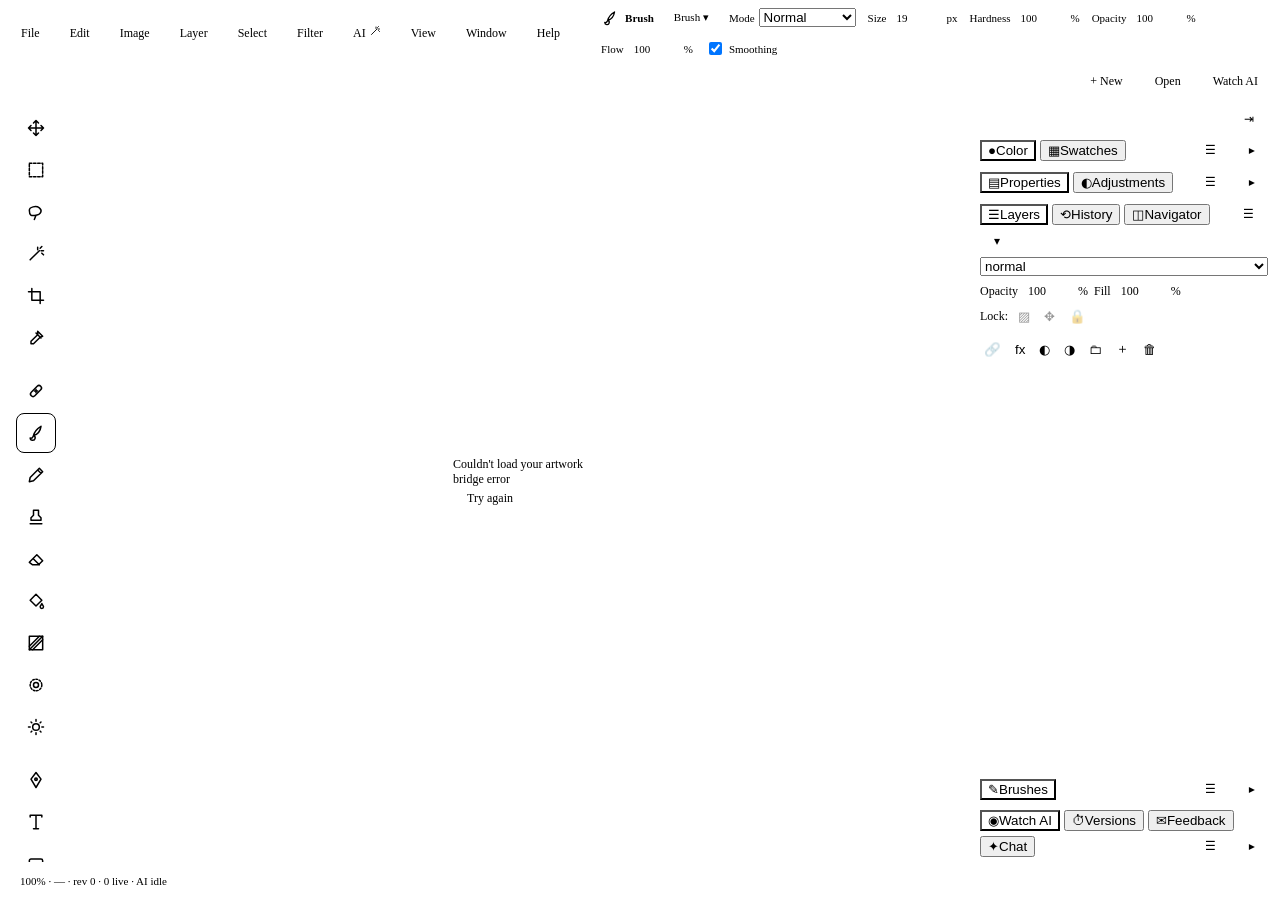
==== ui/index.html @ 5e39d496 "Photoshop-grade panel UX: dock groups, menus, context menus, dialogs, shortcuts, AI task bar; live-t" ====
<!doctype html>
<html>
<head>
  <meta charset="utf-8">
  <title>Art Studio</title>
  <script src="../../_kit/ducky.js"></script>
  <link rel="stylesheet" href="css/studio.css">
  <link rel="stylesheet" href="css/controls.css">
  <link rel="stylesheet" href="css/ai.css">
  <link rel="stylesheet" href="css/chat.css">
  <link rel="stylesheet" href="css/feedback.css">
  <link rel="stylesheet" href="panels/versions.css">
</head>
<body class="dk-page studio">
  <header class="studio__bar">
    <nav data-panel="menu" class="studio__menu" aria-label="Menu"></nav>
    <section data-panel="options" class="studio__options" aria-label="Tool options"></section>
  </header>

  <div class="studio__docbar">
    <div class="studio__doctabs" data-doc-tabs role="tablist" aria-label="Open artwork"></div>
    <button class="dk-btn" data-act="new" title="New artwork (Ctrl+N)">+ New</button>
    <button class="dk-btn" data-act="open" title="Open image (Ctrl+O)">Open</button>
    <button class="dk-btn" data-act="watch" aria-pressed="true" title="Watch the AI work">Watch AI</button>
  </div>

  <main class="studio__body">
    <aside class="dk-card studio__tools" aria-label="Tools">
      <section data-panel="toolbar"></section>
    </aside>

    <div class="studio__stage">
      <section data-panel="canvas" class="studio__canvas"></section>
      <div class="studio__state" data-state hidden></div>
    </div>

    <aside class="dk-card studio__dock" data-dock aria-label="Panels">
      <div class="studio__resize" data-dock-resize tabindex="0" role="separator" aria-orientation="vertical" aria-label="Resize dock"></div>
      <button class="dk-btn studio__dock-toggle" data-dock-toggle title="Collapse or expand the dock" aria-label="Collapse dock">⇥</button>

      <section class="studio__pgroup" data-dock-group="color">
        <nav class="studio__tabs" role="tablist" aria-label="Color">
          <button class="dk-pill" role="tab" data-tab="color" title="Color"><span class="ic">●</span><span class="lb">Color</span></button>
          <button class="dk-pill" role="tab" data-tab="swatches" title="Swatches"><span class="ic">▦</span><span class="lb">Swatches</span></button>
          <button class="dk-btn studio__gmenu" data-group-menu="color" title="Panel menu" aria-label="Color panel menu">☰</button>
          <button class="dk-btn studio__gtoggle" data-group-toggle title="Collapse group" aria-label="Collapse Color group">▾</button>
        </nav>
        <div class="studio__pbody" data-tab-body="color"><section data-panel="color"></section></div>
        <div class="studio__pbody" data-tab-body="swatches" hidden><section data-panel="swatches"></section></div>
      </section>

      <div class="studio__gsplit" data-group-split role="separator" aria-orientation="horizontal" aria-label="Resize groups"></div>
      <section class="studio__pgroup" data-dock-group="props">
        <nav class="studio__tabs" role="tablist" aria-label="Properties">
          <button class="dk-pill" role="tab" data-tab="properties" title="Properties"><span class="ic">▤</span><span class="lb">Properties</span></button>
          <button class="dk-pill" role="tab" data-tab="adjustments" title="Adjustments"><span class="ic">◐</span><span class="lb">Adjustments</span></button>
          <button class="dk-btn studio__gmenu" data-group-menu="props" title="Panel menu" aria-label="Properties panel menu">☰</button>
          <button class="dk-btn studio__gtoggle" data-group-toggle title="Collapse group" aria-label="Collapse Properties group">▾</button>
        </nav>
        <div class="studio__pbody" data-tab-body="properties">
          <section data-panel="properties"></section>
          <section data-panel="layerstyles"></section>
        </div>
        <div class="studio__pbody" data-tab-body="adjustments" hidden>
          <section data-panel="adjustments"></section>
          <section data-panel="filters"></section>
        </div>
      </section>

      <div class="studio__gsplit" data-group-split role="separator" aria-orientation="horizontal" aria-label="Resize groups"></div>
      <section class="studio__pgroup" data-dock-group="layers">
        <nav class="studio__tabs" role="tablist" aria-label="Layers">
          <button class="dk-pill" role="tab" data-tab="layers" title="Layers"><span class="ic">☰</span><span class="lb">Layers</span></button>
          <button class="dk-pill" role="tab" data-tab="history" title="History"><span class="ic">⟲</span><span class="lb">History</span></button>
          <button class="dk-pill" role="tab" data-tab="navigator" title="Navigator"><span class="ic">◫</span><span class="lb">Navigator</span></button>
          <button class="dk-btn studio__gmenu" data-group-menu="layers" title="Panel menu" aria-label="Layers panel menu">☰</button>
          <button class="dk-btn studio__gtoggle" data-group-toggle title="Collapse group" aria-label="Collapse Layers group">▾</button>
        </nav>
        <div class="studio__pbody" data-tab-body="layers"><section data-panel="layers"></section></div>
        <div class="studio__pbody" data-tab-body="history" hidden><section data-panel="history"></section></div>
        <div class="studio__pbody" data-tab-body="navigator" hidden><section data-panel="navigator"></section></div>
      </section>

      <div class="studio__gsplit" data-group-split role="separator" aria-orientation="horizontal" aria-label="Resize groups"></div>
      <section class="studio__pgroup" data-dock-group="brushes">
        <nav class="studio__tabs" role="tablist" aria-label="Brushes">
          <button class="dk-pill" role="tab" data-tab="brushes" title="Brushes"><span class="ic">✎</span><span class="lb">Brushes</span></button>
          <button class="dk-btn studio__gmenu" data-group-menu="brushes" title="Panel menu" aria-label="Brushes panel menu">☰</button>
          <button class="dk-btn studio__gtoggle" data-group-toggle title="Collapse group" aria-label="Collapse Brushes group">▾</button>
        </nav>
        <div class="studio__pbody" data-tab-body="brushes"><section data-panel="brushes"></section></div>
      </section>

      <div class="studio__gsplit" data-group-split role="separator" aria-orientation="horizontal" aria-label="Resize groups"></div>
      <section class="studio__pgroup" data-dock-group="team">
        <nav class="studio__tabs" role="tablist" aria-label="Team">
          <button class="dk-pill" role="tab" data-tab="watchai" title="Watch AI"><span class="ic">◉</span><span class="lb">Watch AI</span></button>
          <button class="dk-pill" role="tab" data-tab="versions" title="Versions"><span class="ic">⏱</span><span class="lb">Versions</span></button>
          <button class="dk-pill" role="tab" data-tab="feedback" title="Feedback"><span class="ic">✉</span><span class="lb">Feedback</span></button>
          <button class="dk-pill" role="tab" data-tab="chat" title="Chat"><span class="ic">✦</span><span class="lb">Chat</span></button>
          <button class="dk-btn studio__gmenu" data-group-menu="team" title="Panel menu" aria-label="Team panel menu">☰</button>
          <button class="dk-btn studio__gtoggle" data-group-toggle title="Collapse group" aria-label="Collapse Team group">▾</button>
        </nav>
        <div class="studio__pbody" data-tab-body="watchai">
          <section data-panel="watch" aria-label="Watch AI"></section>
          <section data-panel="live"></section>
        </div>
        <div class="studio__pbody" data-tab-body="versions" hidden><section data-panel="versions"></section></div>
        <div class="studio__pbody" data-tab-body="feedback" hidden><section data-panel="feedback"></section></div>
        <div class="studio__pbody" data-tab-body="chat" hidden><section data-panel="chat"></section></div>
      </section>
    </aside>
  </main>

  <footer class="studio__status" data-status role="status" aria-live="polite"></footer>

  <script type="module" src="js/app.js"></script>
</body>
</html>
---- ui/css/studio.css ----
/* Art Studio shell. Layout ported from the coloring workspace scss; colors only through Ducky variables. */
.studio { display: flex; flex-direction: column; height: 100vh; margin: 0; gap: 8px; padding: 8px; box-sizing: border-box; overflow: hidden; user-select: none; font-family: var(--font-ui); font-size: 12px; color: var(--fg); background: var(--bg); }
.studio *, .studio *::before, .studio *::after { box-sizing: border-box; }
.studio :focus-visible { outline: 2px solid var(--accent); outline-offset: 2px; }

/* top bar: menu, doc picker, tool options */
.studio__bar { display: flex; align-items: center; gap: 8px; flex-wrap: wrap; min-height: 34px; }
.studio__menu, .studio__options { display: flex; align-items: center; gap: 8px; }
.studio__options { flex: 1; min-width: 0; }
.studio__menu { flex: none; }

/* document tabs: one pill per open artwork, close x, dirty dot */
.studio__docbar { display: flex; align-items: center; gap: 4px; min-height: 30px; }
.studio__doctabs { flex: 1; min-width: 0; display: flex; gap: 4px; overflow-x: auto; }
.studio__doctab { display: inline-flex; align-items: center; gap: 6px; flex: none; padding: 4px 8px 4px 12px; background: none; color: var(--muted); border: 1px solid var(--border); border-radius: 999px; cursor: pointer; font: inherit; }
.studio__doctab:hover { color: var(--fg); background: var(--card); }
.studio__doctab[aria-selected="true"] { background: var(--card); color: var(--accent); border-color: var(--accent); }
.studio__doctab-dot { width: 6px; height: 6px; border-radius: 50%; background: var(--accent); }
.studio__doctab-close { padding: 0 4px; border-radius: 4px; color: var(--muted); }
.studio__doctab-close:hover { background: var(--bg); color: var(--fg); }

/* status bar */
.studio__status { flex: none; display: flex; align-items: center; height: 22px; padding: 0 12px; color: var(--muted); font-size: 11px; background: var(--card); border: 1px solid var(--border); border-radius: 999px; }

/* body: floating side cards around a frameless stage */
.studio__body { flex: 1; min-height: 0; display: flex; gap: 8px; }
.studio__tools { display: flex; flex-direction: column; gap: 8px; overflow: auto; min-height: 0; padding: 4px; width: 56px; flex: none; align-items: center; }
.studio__dock { position: relative; display: flex; flex-direction: column; gap: 8px; overflow-x: hidden; overflow-y: auto; min-height: 0; padding: 4px 4px 4px 8px; width: 300px; min-width: 56px; max-width: 520px; flex: none; }
.studio__dock.is-collapsed { width: 56px !important; align-items: center; }
.studio__resize { position: absolute; left: 0; top: 0; bottom: 0; width: 5px; cursor: ew-resize; border-radius: 999px; }
.studio__resize:hover, .studio__resize:focus-visible { background: var(--accent); }
.studio__dock-toggle { align-self: flex-end; padding: 0 8px; }
/* each group shares the dock height and scrolls inside itself; only the active tab body shows */
.studio__pgroup { display: flex; flex-direction: column; gap: 4px; flex: 1 1 0; min-height: 64px; }
.studio__pgroup.is-collapsed { flex: none; min-height: 0; }
/* Layers always keeps 240 px of body under its 36 px tab strip */
.studio__pgroup[data-dock-group="layers"]:not(.is-collapsed) { min-height: 276px; }
.studio__gsplit { flex: none; height: 5px; margin: -6px 0; cursor: ns-resize; border-radius: 999px; z-index: 1; }
.studio__gsplit:hover { background: var(--accent); }
.studio__dock.is-collapsed .studio__gsplit { display: none; }
.studio__pbody { display: flex; flex-direction: column; gap: 8px; flex: 1; min-height: 0; overflow: auto; }
.studio__pgroup.is-collapsed .studio__pbody { display: none; }
.studio__tabs { flex: none; align-items: center; }
.studio__dock.is-collapsed .studio__pgroup { flex: none; }
.studio__gmenu, .studio__gtoggle { padding: 0 6px; margin-left: auto; }
.studio__gmenu + .studio__gtoggle { margin-left: 0; }
.studio__pgroup.is-collapsed .studio__gtoggle { transform: rotate(-90deg); }
.studio__dock.is-collapsed .studio__pbody, .studio__dock.is-collapsed .lb, .studio__dock.is-collapsed .studio__gmenu,
.studio__dock.is-collapsed .studio__gtoggle, .studio__dock.is-collapsed .studio__resize { display: none; }
.studio__dock.is-collapsed .studio__tabs { flex-direction: column; }
.studio__dock.is-collapsed [data-tab][aria-selected="false"] { opacity: 0.6; }
.studio__stage { position: relative; flex: 1; min-width: 0; min-height: 0; }
.studio__canvas { position: absolute; inset: 0; display: flex; flex-direction: column; }
.studio__tabs { display: flex; gap: 4px; flex-wrap: wrap; }
.studio__pbody[hidden], .studio__state[hidden] { display: none; }
.studio__state { position: absolute; inset: 0; z-index: 300; display: flex; align-items: center; justify-content: center; background: var(--bg); }
.studio [data-tab][aria-selected="true"] { background: var(--accent); color: var(--bg); }

/* toolbar (tool-panel) */
.ps-tools-panel { display: flex; flex-direction: column; gap: 2px; width: 48px; }
.ps-tool-group { display: flex; flex-direction: column; gap: 2px; }
.ps-tool-separator { height: 1px; margin: 4px 0; background: var(--border); }
.ps-tool { position: relative; width: 40px; height: 40px; padding: 0; display: flex; align-items: center; justify-content: center; background: none; color: var(--muted); border: 1px solid transparent; border-radius: 8px; cursor: pointer; }
.ps-tool:hover { background: var(--card); border-color: var(--border); color: var(--fg); }
.ps-tool.active, .ps-tool[aria-pressed="true"] { background: var(--card); border-color: var(--accent); color: var(--accent); }
.ps-tool__more { position: absolute; right: 2px; bottom: 2px; font-size: 8px; color: var(--muted); }
.ps-colors { position: relative; width: 40px; height: 40px; margin-top: auto; }
.ps-colors__fg, .ps-colors__bg { position: absolute; width: 26px; height: 26px; border: 1px solid var(--border); border-radius: 6px; cursor: pointer; }
.ps-colors__fg { top: 0; left: 0; z-index: 2; }
.ps-colors__bg { right: 0; bottom: 0; z-index: 1; }

/* tool options bar */
.ps-options { display: flex; align-items: center; gap: 12px; min-height: 34px; padding: 0 8px; }
.ps-option { display: flex; align-items: center; gap: 4px; }
.ps-option label, .ps-option span { color: var(--muted); font-size: 11px; white-space: nowrap; }
.ps-option input[type="number"] { width: 56px; padding: 2px 6px; background: var(--bg); color: var(--fg); border: 1px solid var(--border); border-radius: 6px; font-size: 11px; }
.ps-option input[type="range"] { width: 100px; accent-color: var(--accent); }
.ps-option input[type="number"]:focus { border-color: var(--accent); }

/* canvas area */
.ps-canvas-area { flex: 1; display: flex; flex-direction: column; min-height: 0; background: var(--bg); }
.ps-viewport { flex: 1; position: relative; overflow: auto; display: flex; align-items: center; justify-content: center; }
.ps-canvas-wrapper { position: relative; transform-origin: center center; }
.ps-canvas { position: absolute; top: 0; left: 0; image-rendering: pixelated; }
.ps-layer-canvas { z-index: 1; }
.ps-composite { z-index: 10; cursor: crosshair; }
.ps-overlay-layer { z-index: 100; pointer-events: none; }
.ps-brush-cursor { position: absolute; z-index: 200; pointer-events: none; border: 2px solid var(--fg); border-radius: 50%; box-shadow: 0 0 0 1px var(--bg); opacity: 0.8; }
.ps-ruler { position: absolute; z-index: 200; background: var(--card); border: 1px solid var(--border); color: var(--muted); font-size: 9px; }
.ps-ruler--h { top: 0; left: 18px; right: 0; height: 18px; }
.ps-ruler--v { top: 18px; left: 0; bottom: 0; width: 18px; }
.ps-guides { position: absolute; inset: 0; z-index: 150; pointer-events: none; }
.ps-guide { position: absolute; background: var(--accent); opacity: 0.5; }
.ps-guide--h { left: 0; right: 0; height: 1px; }
.ps-guide--v { top: 0; bottom: 0; width: 1px; }
.ps-grid { position: absolute; inset: 0; z-index: 140; pointer-events: none; opacity: 0.3;
  background-image: repeating-linear-gradient(0deg, var(--border) 0, var(--border) 1px, transparent 1px, transparent 20px),
                    repeating-linear-gradient(90deg, var(--border) 0, var(--border) 1px, transparent 1px, transparent 20px); }
.ps-status { display: flex; align-items: center; height: 22px; padding: 0 8px; font-size: 11px; color: var(--muted); }
.ps-status > * { padding: 0 8px; border-right: 1px solid var(--border); }
.ps-status > :last-child { margin-left: auto; border-right: none; }

/* panel contents (layers, history, color...) share the card rhythm */
.ps-panel-title { margin: 0 0 4px; font-size: 11px; font-weight: 600; color: var(--muted); text-transform: uppercase; }
.ps-row { display: flex; align-items: center; gap: 6px; padding: 4px 6px; border: 1px solid transparent; border-radius: 6px; cursor: pointer; }
.ps-row:hover { background: var(--card); border-color: var(--border); }
.ps-row.selected { border-color: var(--accent); background: var(--card); }

/* loading overlay and save indicator */
.ps-saving { position: fixed; top: 12px; right: 12px; z-index: 1000; display: flex; align-items: center; gap: 6px; padding: 4px 12px; background: var(--card); color: var(--fg); border: 1px solid var(--border); border-radius: 999px; }

/* toasts */
.ps-toasts { position: fixed; right: 12px; bottom: 12px; z-index: 2000; display: flex; flex-direction: column; gap: 6px; align-items: flex-end; }
.ps-toast { max-width: 320px; padding: 6px 12px; background: var(--card); color: var(--fg); border: 1px solid var(--border); border-radius: 8px; cursor: pointer; }
.ps-toast--error { border-color: var(--red); }
.ps-toast--ok { border-color: var(--green); }

@media (max-width: 768px) { .studio__dock { display: none; } }
---- ui/css/controls.css ----
/* Controls kit: scrub fields, popover sliders, menus, dialogs, swatches. Ducky variables only. */
.dk-scrub { display: inline-flex; align-items: center; gap: 4px; font: inherit; color: var(--fg); }
.dk-scrub__label { cursor: ew-resize; color: var(--muted); user-select: none; touch-action: none; }
.dk-scrub__label:hover { color: var(--fg); }
.dk-scrub__input { width: 52px; padding: 2px 6px; font: inherit; color: var(--fg); background: var(--card); border: 1px solid var(--border); border-radius: 6px; }
.dk-scrub__input:focus-visible { outline: 2px solid var(--accent); outline-offset: 1px; }
.dk-scrub__unit { color: var(--muted); }

.dk-popslider { display: inline-flex; align-items: center; gap: 2px; }
.dk-popslider__btn { padding: 2px 6px; color: var(--muted); background: var(--card); border: 1px solid var(--border); border-radius: 6px; cursor: pointer; }
.dk-popslider__btn:hover { color: var(--fg); border-color: var(--accent); }
.dk-popslider__btn:focus-visible, .dk-btn:focus-visible, .dk-swatch:focus-visible { outline: 2px solid var(--accent); outline-offset: 2px; }
.dk-popslider__range { width: 160px; accent-color: var(--accent); }

.dk-popover { position: fixed; z-index: 1000; padding: 8px; color: var(--fg); background: var(--card); border: 1px solid var(--border); border-radius: 10px; }

.dk-menu { position: fixed; z-index: 1100; min-width: 180px; padding: 4px; font: inherit; color: var(--fg); background: var(--card); border: 1px solid var(--border); border-radius: 10px; }
.dk-menu__item { display: flex; align-items: center; gap: 6px; padding: 4px 8px; border-radius: 6px; cursor: pointer; }
.dk-menu__item.is-active { background: var(--accent); color: var(--bg); }
.dk-menu__item.is-disabled { color: var(--muted); cursor: default; }
.dk-menu__check, .dk-menu__icon { width: 14px; text-align: center; }
.dk-menu__label { flex: 1; }
.dk-menu__hint { margin-left: 16px; color: var(--muted); }
.dk-menu__item.is-active .dk-menu__hint { color: inherit; }
.dk-menu__sep { height: 1px; margin: 4px 2px; background: var(--border); }

.dk-modal { position: fixed; inset: 0; z-index: 1200; display: flex; align-items: center; justify-content: center; background: color-mix(in srgb, var(--bg) 70%, transparent); }
.dk-dialog { min-width: 320px; max-width: 90vw; padding: 16px; display: flex; flex-direction: column; gap: 12px; color: var(--fg); background: var(--card); border: 1px solid var(--border); border-radius: 14px; }
.dk-dialog__title { font-weight: 600; }
.dk-dialog__body { display: flex; flex-direction: column; gap: 8px; }
.dk-dialog__foot { display: flex; align-items: center; justify-content: flex-end; gap: 8px; }
.dk-dialog__preview { display: flex; align-items: center; gap: 4px; margin-right: auto; color: var(--muted); }
.dk-btn { padding: 4px 14px; font: inherit; color: var(--fg); background: var(--card); border: 1px solid var(--border); border-radius: 999px; cursor: pointer; }
.dk-btn:hover { border-color: var(--accent); }
.dk-btn--primary { color: var(--bg); background: var(--accent); border-color: var(--accent); }

.dk-swatch { position: relative; width: 24px; height: 24px; padding: 0; border: 1px solid var(--border); border-radius: 6px; cursor: pointer; }
.dk-swatch__native { position: absolute; inset: 0; width: 100%; height: 100%; opacity: 0; }
---- ui/css/ai.css ----
.ai-taskbar {
  position: absolute; z-index: 30; display: flex; align-items: center; gap: 6px;
  padding: 6px 10px; border-radius: 999px;
  background: var(--card); color: var(--fg); border: 1px solid var(--border);
  box-shadow: var(--shadow-sm);
}
.ai-taskbar[hidden] { display: none; }
.ai-taskbar-grip { cursor: grab; color: var(--muted); user-select: none; }
.ai-taskbar-prompt {
  min-width: 200px; padding: 4px 10px; border-radius: 999px;
  background: var(--bg); color: var(--fg); border: 1px solid var(--border);
}
.ai-taskbar-btn {
  padding: 4px 12px; border-radius: 999px; cursor: pointer;
  background: var(--bg); color: var(--fg); border: 1px solid var(--border);
}
.ai-taskbar-btn:hover { border-color: var(--purple); }
.ai-taskbar-btn.ai-genfill { background: var(--purple); color: var(--bg); }
---- ui/css/chat.css ----
.as-chat {
  position: fixed;
  top: 8px;
  right: 8px;
  bottom: 8px;
  width: 340px;
  display: flex;
  flex-direction: column;
  gap: 8px;
  background: var(--card);
  color: var(--fg);
  border: 1px solid var(--border);
  font-family: var(--font-ui);
  z-index: 20;
}
.as-chat[hidden] { display: none; }
.as-chat__head { flex-wrap: wrap; align-items: center; gap: 6px; }
.as-chat__title { flex: 1 1 100%; }
.as-chat__thread { flex: 1; overflow-y: auto; display: flex; flex-direction: column; gap: 6px; }
.as-chat__msg { padding: 6px 10px; border: 1px solid var(--border); max-width: 92%; }
.as-chat__msg--user { align-self: flex-end; background: var(--accent); color: var(--bg); }
.as-chat__msg--ai { align-self: flex-start; background: var(--bg); }
.as-chat__text { white-space: pre-wrap; word-break: break-word; }
.as-chat__thumb { display: block; margin-top: 6px; max-width: 100%; max-height: 120px; border: 1px solid var(--border); }
.as-chat__compose { gap: 6px; }
.as-chat__compose .dk-input { flex: 1; }
.as-chat .dk-btn:focus-visible,
.as-chat .dk-input:focus-visible { outline: 2px solid var(--accent); outline-offset: 2px; }
---- ui/css/feedback.css ----
.fb-popup { position: absolute; z-index: 30; width: 300px; display: flex; flex-direction: column; gap: 8px; font-family: var(--font-ui); color: var(--fg); background: var(--card); border: 1px solid var(--border); border-radius: 12px; padding: 10px; }
.fb-popup__head { display: flex; align-items: center; gap: 8px; }
.fb-popup__thumb { width: 56px; height: 56px; object-fit: cover; border-radius: 8px; border: 1px solid var(--border); background: var(--bg); }
.fb-popup__meta { flex: 1; min-width: 0; font-size: 12px; opacity: 0.7; }
.fb-popup__text { width: 100%; min-height: 64px; resize: vertical; box-sizing: border-box; }
.fb-chips, .fb-targets, .fb-actions { display: flex; flex-wrap: wrap; gap: 6px; }
.fb-actions { justify-content: flex-end; }
.fb-chip, .fb-target { cursor: pointer; border: 1px solid var(--border); background: var(--bg); color: var(--fg); border-radius: 999px; padding: 3px 10px; font: inherit; font-size: 12px; }
.fb-chip:hover, .fb-target:hover { border-color: var(--accent); }
.fb-target[aria-pressed="true"] { border-color: var(--accent); color: var(--accent); }
.fb-chip:focus-visible, .fb-target:focus-visible, .fb-pin:focus-visible, .fb-popup__text:focus-visible { outline: 2px solid var(--accent); outline-offset: 2px; }
.fb-popup__err { font-size: 12px; color: var(--red); }

.fb-overlay { position: absolute; inset: 0; width: 100%; height: 100%; pointer-events: none; overflow: visible; }
.fb-region { fill: var(--accent); fill-opacity: 0.12; stroke: var(--accent); stroke-width: 2; stroke-dasharray: 6 4; filter: drop-shadow(0 0 6px var(--accent)); animation: fb-march 0.8s linear infinite; }
@keyframes fb-march { to { stroke-dashoffset: -10; } }
@media (prefers-reduced-motion: reduce) { .fb-region { animation: none; } }
.fb-menu { position: absolute; z-index: 32; padding: 4px; border: 1px solid var(--border); border-radius: 10px; background: var(--card); }

.fb-pins { position: absolute; inset: 0; pointer-events: none; }
.fb-pin { position: absolute; transform: translate(-50%, -100%); pointer-events: auto; cursor: pointer; width: 24px; height: 24px; padding: 0; border-radius: 999px 999px 999px 2px; border: 2px solid var(--card); background: var(--accent); color: var(--bg); font: 600 12px var(--font-ui); display: flex; align-items: center; justify-content: center; }
.fb-pin[data-status="working"] { background: var(--yellow); }
.fb-pin[data-status="resolved"] { background: var(--green); }
.fb-thread { position: absolute; z-index: 31; width: 280px; pointer-events: auto; display: flex; flex-direction: column; gap: 6px; font-family: var(--font-ui); color: var(--fg); background: var(--card); border: 1px solid var(--border); border-radius: 12px; padding: 10px; }
.fb-thread__who { font-size: 12px; opacity: 0.7; }
.fb-thread__reply { border-left: 2px solid var(--accent); padding-left: 8px; }
.fb-thread__status { font-size: 12px; }
.fb-thread__status[data-status="resolved"] { color: var(--green); }
.fb-thread__status[data-status="working"] { color: var(--yellow); }
---- ui/panels/versions.css ----
/* Versions panel: Ducky variables only. */
.av { display: flex; flex-direction: column; gap: 8px; font-family: var(--font-ui); font-size: 12px; color: var(--fg); }
.av *:focus-visible { outline: 2px solid var(--accent); outline-offset: 2px; }
.av-bar { display: flex; gap: 6px; align-items: center; }
.av-bar .dk-input { flex: 1; min-width: 0; }
.av-list { list-style: none; margin: 0; padding: 0; display: flex; flex-direction: column; gap: 6px; max-height: 360px; overflow: auto; }
.av-row { position: relative; display: grid; grid-template-columns: 56px 1fr; gap: 4px 8px; padding: 6px; background: var(--card); border: 1px solid var(--border); border-radius: 10px; }
.av-row::before { content: ""; position: absolute; left: -7px; top: 18px; width: 8px; height: 8px; border-radius: 50%; background: var(--accent); }
.av-thumb { width: 56px; height: 56px; object-fit: cover; border-radius: 6px; background: var(--bg); border: 1px solid var(--border); }
.av-meta { display: flex; flex-direction: column; gap: 2px; min-width: 0; }
.av-msg { overflow: hidden; text-overflow: ellipsis; white-space: nowrap; }
.av-sub { color: var(--muted); font-size: 11px; }
.av-chip { padding: 0 8px; border-radius: 999px; border: 1px solid var(--border); }
.av-chip[data-kind="ai"] { border-color: var(--accent); color: var(--accent); }
.av-acts { grid-column: 1 / -1; display: flex; gap: 4px; flex-wrap: wrap; align-items: center; }
.av-layers { max-width: 110px; }
.av-error { color: var(--accent); }
.av-merge, .av-compare { display: flex; flex-direction: column; gap: 6px; padding: 8px; background: var(--card); border: 1px solid var(--accent); border-radius: 10px; }
.av-conflict { display: flex; gap: 12px; border: 1px solid var(--border); border-radius: 8px; }
.av-conflict legend { color: var(--muted); }
.av-conflict input { accent-color: var(--accent); }
.av-slider { position: relative; width: 100%; aspect-ratio: 1; background: var(--bg); border-radius: 8px; overflow: hidden; }
.av-slider img { position: absolute; inset: 0; width: 100%; height: 100%; object-fit: contain; }
.av-slider__top { clip-path: inset(0 0 0 var(--pos, 50%)); }
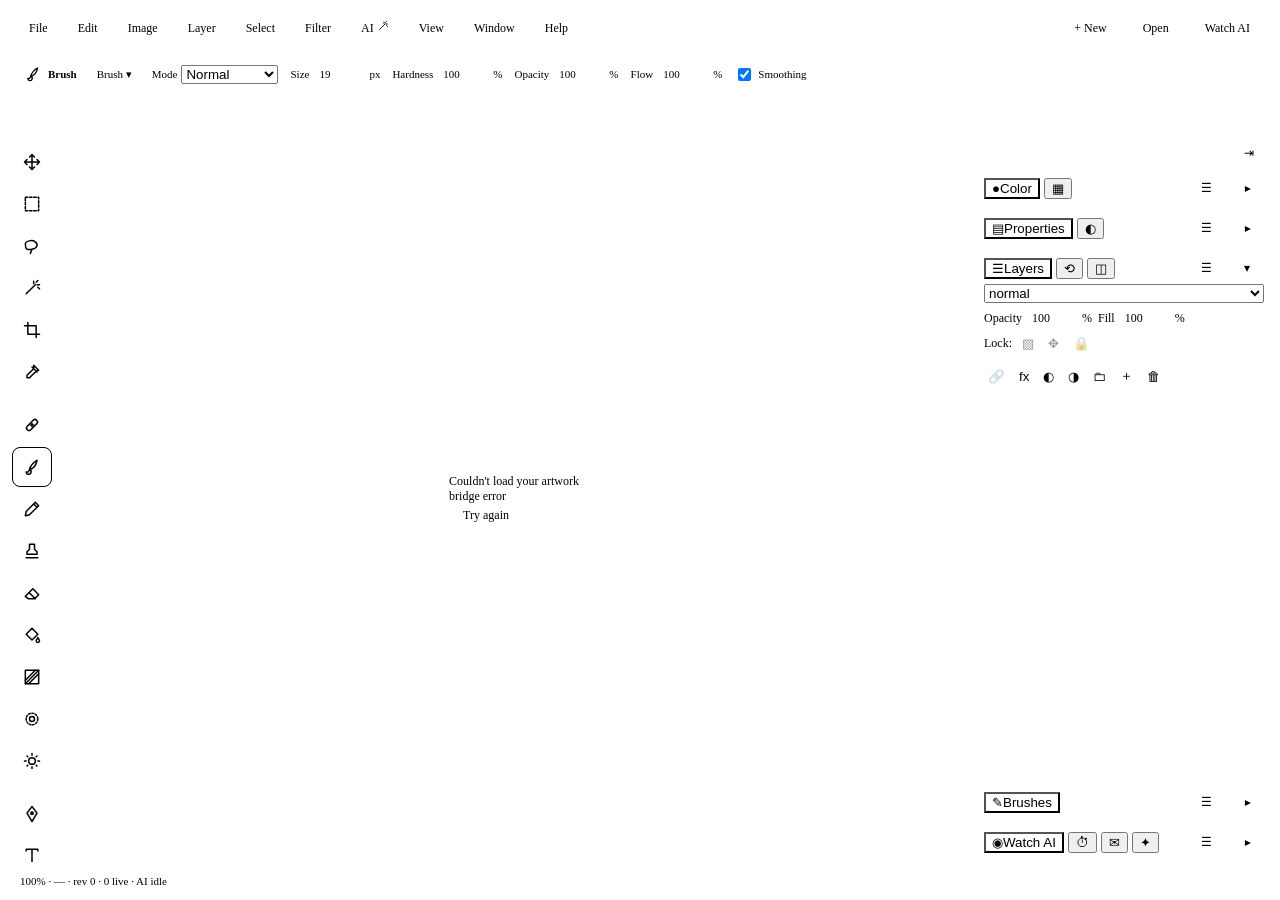
==== commit a3fd9be4: "1.0.1: works in the real Ducky panel - doc list via backend, canvas shows backend-rendered layers (A" ====
--- a/ui/index.html
+++ b/ui/index.html
@@ -14,14 +14,18 @@
 <body class="dk-page studio">
   <header class="studio__bar">
     <nav data-panel="menu" class="studio__menu" aria-label="Menu"></nav>
-    <section data-panel="options" class="studio__options" aria-label="Tool options"></section>
+    <div class="studio__spacer"></div>
+    <div class="studio__actions">
+      <button class="dk-btn" data-act="new" title="New artwork (Ctrl+N)">+ New</button>
+      <button class="dk-btn" data-act="open" title="Open image (Ctrl+O)">Open</button>
+      <button class="dk-btn" data-act="watch" aria-pressed="true" title="Watch the AI work">Watch AI</button>
+    </div>
   </header>
+
+  <section data-panel="options" class="studio__options" aria-label="Tool options"></section>
 
   <div class="studio__docbar">
     <div class="studio__doctabs" data-doc-tabs role="tablist" aria-label="Open artwork"></div>
-    <button class="dk-btn" data-act="new" title="New artwork (Ctrl+N)">+ New</button>
-    <button class="dk-btn" data-act="open" title="Open image (Ctrl+O)">Open</button>
-    <button class="dk-btn" data-act="watch" aria-pressed="true" title="Watch the AI work">Watch AI</button>
   </div>
 
   <main class="studio__body">
--- a/ui/css/studio.css
+++ b/ui/css/studio.css
@@ -4,10 +4,12 @@
 .studio :focus-visible { outline: 2px solid var(--accent); outline-offset: 2px; }
 
 /* top bar: menu, doc picker, tool options */
-.studio__bar { display: flex; align-items: center; gap: 8px; flex-wrap: wrap; min-height: 34px; }
-.studio__menu, .studio__options { display: flex; align-items: center; gap: 8px; }
-.studio__options { flex: 1; min-width: 0; }
-.studio__menu { flex: none; }
+.studio__bar { display: flex; align-items: center; gap: 8px; flex-wrap: nowrap; flex: none; height: 40px; padding: 0 8px; background: var(--card); border-bottom: 1px solid var(--border); border-radius: 8px; overflow: hidden; }
+.studio__menu, .studio__actions { display: flex; align-items: center; gap: 8px; flex: none; }
+.studio__spacer { flex: 1; }
+/* options bar: its own strip under the menu bar (Photoshop layout), one row, scrolls sideways if narrow */
+.studio__options { flex: none; display: flex; align-items: center; gap: 8px; height: 36px; padding: 0 8px; flex-wrap: nowrap; white-space: nowrap; overflow-x: auto; overflow-y: hidden; background: var(--card); border: 1px solid var(--border); border-radius: 8px; }
+.studio__options > * { flex-wrap: nowrap; }
 
 /* document tabs: one pill per open artwork, close x, dirty dot */
 .studio__docbar { display: flex; align-items: center; gap: 4px; min-height: 30px; }
@@ -24,14 +26,15 @@
 
 /* body: floating side cards around a frameless stage */
 .studio__body { flex: 1; min-height: 0; display: flex; gap: 8px; }
-.studio__tools { display: flex; flex-direction: column; gap: 8px; overflow: auto; min-height: 0; padding: 4px; width: 56px; flex: none; align-items: center; }
+.studio__tools { display: flex; flex-direction: column; gap: 2px; overflow-x: hidden; overflow-y: auto; scrollbar-width: none; min-height: 0; padding: 4px; width: 48px; flex: none; align-items: center; }
+.studio__tools::-webkit-scrollbar { display: none; }
 .studio__dock { position: relative; display: flex; flex-direction: column; gap: 8px; overflow-x: hidden; overflow-y: auto; min-height: 0; padding: 4px 4px 4px 8px; width: 300px; min-width: 56px; max-width: 520px; flex: none; }
 .studio__dock.is-collapsed { width: 56px !important; align-items: center; }
 .studio__resize { position: absolute; left: 0; top: 0; bottom: 0; width: 5px; cursor: ew-resize; border-radius: 999px; }
 .studio__resize:hover, .studio__resize:focus-visible { background: var(--accent); }
 .studio__dock-toggle { align-self: flex-end; padding: 0 8px; }
 /* each group shares the dock height and scrolls inside itself; only the active tab body shows */
-.studio__pgroup { display: flex; flex-direction: column; gap: 4px; flex: 1 1 0; min-height: 64px; }
+.studio__pgroup { display: flex; flex-direction: column; gap: 4px; flex: 1 1 0; min-height: 64px; padding: 4px; background: var(--card); border: 1px solid var(--border); border-radius: 8px; }
 .studio__pgroup.is-collapsed { flex: none; min-height: 0; }
 /* Layers always keeps 240 px of body under its 36 px tab strip */
 .studio__pgroup[data-dock-group="layers"]:not(.is-collapsed) { min-height: 276px; }
@@ -51,7 +54,11 @@
 .studio__dock.is-collapsed [data-tab][aria-selected="false"] { opacity: 0.6; }
 .studio__stage { position: relative; flex: 1; min-width: 0; min-height: 0; }
 .studio__canvas { position: absolute; inset: 0; display: flex; flex-direction: column; }
-.studio__tabs { display: flex; gap: 4px; flex-wrap: wrap; }
+/* one row per group header: tabs left, menu and collapse at the right edge; inactive tabs show only their icon */
+.studio__tabs { display: flex; gap: 4px; flex-wrap: nowrap; min-width: 0; overflow: hidden; }
+.studio__tabs [data-tab] { flex: none; white-space: nowrap; }
+.studio__tabs [data-tab][aria-selected="false"] .lb { display: none; }
+.studio__tabs .studio__gmenu, .studio__tabs .studio__gtoggle { flex: none; }
 .studio__pbody[hidden], .studio__state[hidden] { display: none; }
 .studio__state { position: absolute; inset: 0; z-index: 300; display: flex; align-items: center; justify-content: center; background: var(--bg); }
 .studio [data-tab][aria-selected="true"] { background: var(--accent); color: var(--bg); }
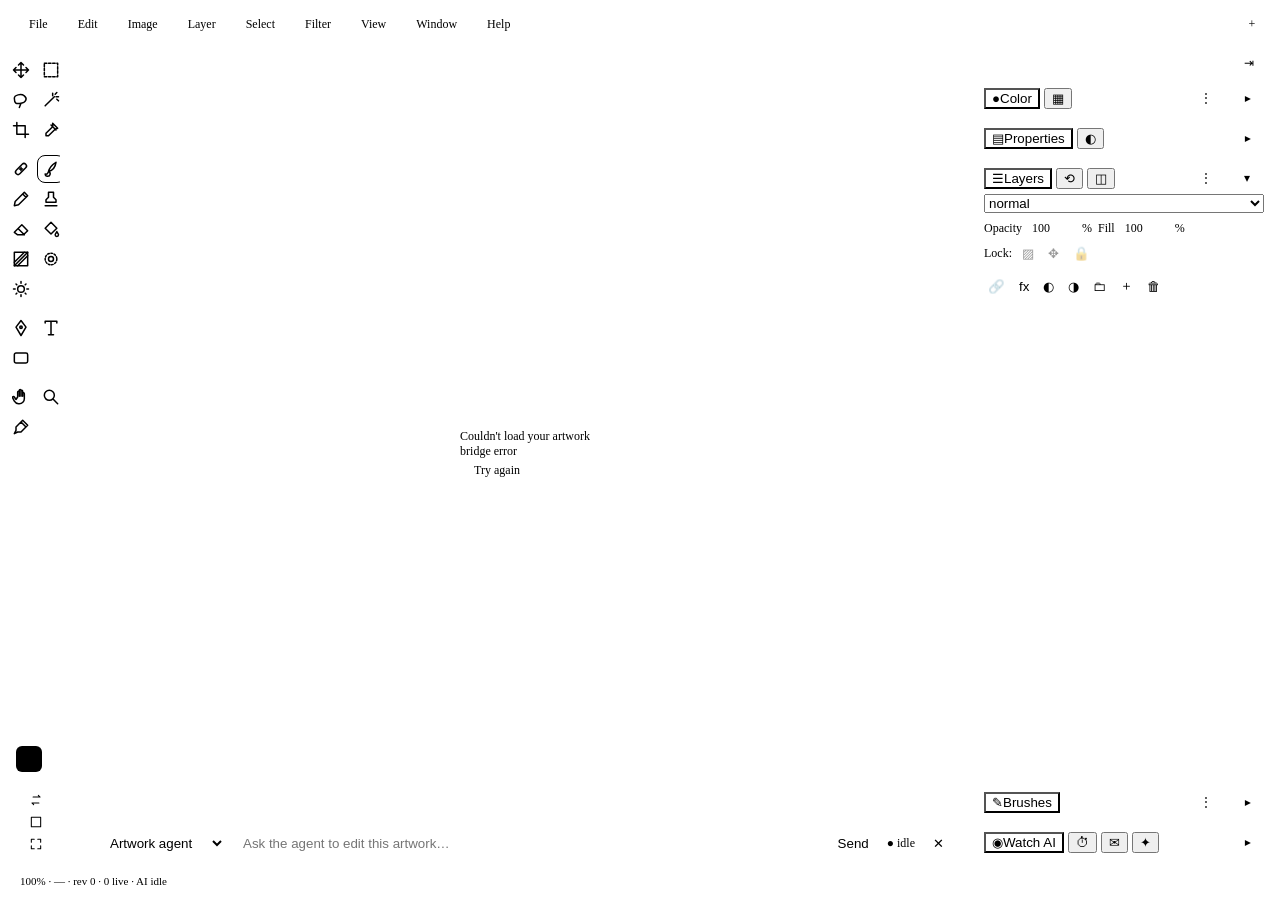
==== commit f9e79af9: "1.0.2: decluttered Photoshop-style UI - slim top bar, 2-column toolbar, tool options on right-click," ====
--- a/ui/index.html
+++ b/ui/index.html
@@ -14,19 +14,9 @@
 <body class="dk-page studio">
   <header class="studio__bar">
     <nav data-panel="menu" class="studio__menu" aria-label="Menu"></nav>
-    <div class="studio__spacer"></div>
-    <div class="studio__actions">
-      <button class="dk-btn" data-act="new" title="New artwork (Ctrl+N)">+ New</button>
-      <button class="dk-btn" data-act="open" title="Open image (Ctrl+O)">Open</button>
-      <button class="dk-btn" data-act="watch" aria-pressed="true" title="Watch the AI work">Watch AI</button>
-    </div>
+    <div class="studio__doctabs" data-doc-tabs role="tablist" aria-label="Open artwork"></div>
+    <button class="studio__newtab" data-act="new" title="New artwork (Ctrl+N)" aria-label="New artwork">+</button>
   </header>
-
-  <section data-panel="options" class="studio__options" aria-label="Tool options"></section>
-
-  <div class="studio__docbar">
-    <div class="studio__doctabs" data-doc-tabs role="tablist" aria-label="Open artwork"></div>
-  </div>
 
   <main class="studio__body">
     <aside class="dk-card studio__tools" aria-label="Tools">
@@ -46,7 +36,7 @@
         <nav class="studio__tabs" role="tablist" aria-label="Color">
           <button class="dk-pill" role="tab" data-tab="color" title="Color"><span class="ic">●</span><span class="lb">Color</span></button>
           <button class="dk-pill" role="tab" data-tab="swatches" title="Swatches"><span class="ic">▦</span><span class="lb">Swatches</span></button>
-          <button class="dk-btn studio__gmenu" data-group-menu="color" title="Panel menu" aria-label="Color panel menu">☰</button>
+          <button class="dk-btn studio__gmenu" data-group-menu="color" title="Panel menu" aria-label="Color panel menu">⋮</button>
           <button class="dk-btn studio__gtoggle" data-group-toggle title="Collapse group" aria-label="Collapse Color group">▾</button>
         </nav>
         <div class="studio__pbody" data-tab-body="color"><section data-panel="color"></section></div>
@@ -58,7 +48,6 @@
         <nav class="studio__tabs" role="tablist" aria-label="Properties">
           <button class="dk-pill" role="tab" data-tab="properties" title="Properties"><span class="ic">▤</span><span class="lb">Properties</span></button>
           <button class="dk-pill" role="tab" data-tab="adjustments" title="Adjustments"><span class="ic">◐</span><span class="lb">Adjustments</span></button>
-          <button class="dk-btn studio__gmenu" data-group-menu="props" title="Panel menu" aria-label="Properties panel menu">☰</button>
           <button class="dk-btn studio__gtoggle" data-group-toggle title="Collapse group" aria-label="Collapse Properties group">▾</button>
         </nav>
         <div class="studio__pbody" data-tab-body="properties">
@@ -77,7 +66,7 @@
           <button class="dk-pill" role="tab" data-tab="layers" title="Layers"><span class="ic">☰</span><span class="lb">Layers</span></button>
           <button class="dk-pill" role="tab" data-tab="history" title="History"><span class="ic">⟲</span><span class="lb">History</span></button>
           <button class="dk-pill" role="tab" data-tab="navigator" title="Navigator"><span class="ic">◫</span><span class="lb">Navigator</span></button>
-          <button class="dk-btn studio__gmenu" data-group-menu="layers" title="Panel menu" aria-label="Layers panel menu">☰</button>
+          <button class="dk-btn studio__gmenu" data-group-menu="layers" title="Panel menu" aria-label="Layers panel menu">⋮</button>
           <button class="dk-btn studio__gtoggle" data-group-toggle title="Collapse group" aria-label="Collapse Layers group">▾</button>
         </nav>
         <div class="studio__pbody" data-tab-body="layers"><section data-panel="layers"></section></div>
@@ -89,7 +78,7 @@
       <section class="studio__pgroup" data-dock-group="brushes">
         <nav class="studio__tabs" role="tablist" aria-label="Brushes">
           <button class="dk-pill" role="tab" data-tab="brushes" title="Brushes"><span class="ic">✎</span><span class="lb">Brushes</span></button>
-          <button class="dk-btn studio__gmenu" data-group-menu="brushes" title="Panel menu" aria-label="Brushes panel menu">☰</button>
+          <button class="dk-btn studio__gmenu" data-group-menu="brushes" title="Panel menu" aria-label="Brushes panel menu">⋮</button>
           <button class="dk-btn studio__gtoggle" data-group-toggle title="Collapse group" aria-label="Collapse Brushes group">▾</button>
         </nav>
         <div class="studio__pbody" data-tab-body="brushes"><section data-panel="brushes"></section></div>
@@ -102,7 +91,6 @@
           <button class="dk-pill" role="tab" data-tab="versions" title="Versions"><span class="ic">⏱</span><span class="lb">Versions</span></button>
           <button class="dk-pill" role="tab" data-tab="feedback" title="Feedback"><span class="ic">✉</span><span class="lb">Feedback</span></button>
           <button class="dk-pill" role="tab" data-tab="chat" title="Chat"><span class="ic">✦</span><span class="lb">Chat</span></button>
-          <button class="dk-btn studio__gmenu" data-group-menu="team" title="Panel menu" aria-label="Team panel menu">☰</button>
           <button class="dk-btn studio__gtoggle" data-group-toggle title="Collapse group" aria-label="Collapse Team group">▾</button>
         </nav>
         <div class="studio__pbody" data-tab-body="watchai">
--- a/ui/css/studio.css
+++ b/ui/css/studio.css
@@ -2,19 +2,20 @@
 .studio { display: flex; flex-direction: column; height: 100vh; margin: 0; gap: 8px; padding: 8px; box-sizing: border-box; overflow: hidden; user-select: none; font-family: var(--font-ui); font-size: 12px; color: var(--fg); background: var(--bg); }
 .studio *, .studio *::before, .studio *::after { box-sizing: border-box; }
 .studio :focus-visible { outline: 2px solid var(--accent); outline-offset: 2px; }
+/* The canvas takes focus for shortcuts; never draw a focus ring around the whole artwork area. */
+.studio [data-panel="canvas"]:focus, .studio [data-panel="canvas"] :focus,
+.studio [data-panel="canvas"]:focus-visible, .studio [data-panel="canvas"] :focus-visible { outline: none; }
 
 /* top bar: menu, doc picker, tool options */
-.studio__bar { display: flex; align-items: center; gap: 8px; flex-wrap: nowrap; flex: none; height: 40px; padding: 0 8px; background: var(--card); border-bottom: 1px solid var(--border); border-radius: 8px; overflow: hidden; }
-.studio__menu, .studio__actions { display: flex; align-items: center; gap: 8px; flex: none; }
-.studio__spacer { flex: 1; }
-/* options bar: its own strip under the menu bar (Photoshop layout), one row, scrolls sideways if narrow */
-.studio__options { flex: none; display: flex; align-items: center; gap: 8px; height: 36px; padding: 0 8px; flex-wrap: nowrap; white-space: nowrap; overflow-x: auto; overflow-y: hidden; background: var(--card); border: 1px solid var(--border); border-radius: 8px; }
-.studio__options > * { flex-wrap: nowrap; }
+.studio__bar { display: flex; align-items: center; gap: 8px; flex-wrap: nowrap; flex: none; height: 32px; padding: 0 8px; background: var(--card); border-bottom: 1px solid var(--border); border-radius: 8px; overflow: hidden; }
+.studio__menu { display: flex; align-items: center; gap: 8px; flex: none; }
 
-/* document tabs: one pill per open artwork, close x, dirty dot */
-.studio__docbar { display: flex; align-items: center; gap: 4px; min-height: 30px; }
-.studio__doctabs { flex: 1; min-width: 0; display: flex; gap: 4px; overflow-x: auto; }
-.studio__doctab { display: inline-flex; align-items: center; gap: 6px; flex: none; padding: 4px 8px 4px 12px; background: none; color: var(--muted); border: 1px solid var(--border); border-radius: 999px; cursor: pointer; font: inherit; }
+/* document tabs share the bar: compact pills that scroll sideways, + (New) at the right */
+.studio__doctabs { flex: 1; min-width: 0; display: flex; gap: 4px; overflow-x: auto; overflow-y: hidden; scrollbar-width: none; }
+.studio__doctabs::-webkit-scrollbar { display: none; }
+.studio__newtab { flex: none; width: 24px; height: 24px; padding: 0; background: none; color: var(--muted); border: 1px solid var(--border); border-radius: 999px; cursor: pointer; font: inherit; line-height: 1; }
+.studio__newtab:hover { color: var(--fg); background: var(--bg); }
+.studio__doctab { display: inline-flex; align-items: center; gap: 6px; flex: none; height: 24px; padding: 0 6px 0 10px; background: none; color: var(--muted); border: 1px solid var(--border); border-radius: 999px; cursor: pointer; font: inherit; }
 .studio__doctab:hover { color: var(--fg); background: var(--card); }
 .studio__doctab[aria-selected="true"] { background: var(--card); color: var(--accent); border-color: var(--accent); }
 .studio__doctab-dot { width: 6px; height: 6px; border-radius: 50%; background: var(--accent); }
@@ -26,10 +27,16 @@
 
 /* body: floating side cards around a frameless stage */
 .studio__body { flex: 1; min-height: 0; display: flex; gap: 8px; }
-.studio__tools { display: flex; flex-direction: column; gap: 2px; overflow-x: hidden; overflow-y: auto; scrollbar-width: none; min-height: 0; padding: 4px; width: 48px; flex: none; align-items: center; }
+.studio__tools { display: flex; flex-direction: column; gap: 2px; overflow-x: hidden; overflow-y: auto; scrollbar-width: none; min-height: 0; padding: 4px; width: 70px; flex: none; align-items: stretch; }
+.studio__tools > [data-panel="toolbar"] { flex: 1; min-height: 0; display: flex; flex-direction: column; }
 .studio__tools::-webkit-scrollbar { display: none; }
 .studio__dock { position: relative; display: flex; flex-direction: column; gap: 8px; overflow-x: hidden; overflow-y: auto; min-height: 0; padding: 4px 4px 4px 8px; width: 300px; min-width: 56px; max-width: 520px; flex: none; }
-.studio__dock.is-collapsed { width: 56px !important; align-items: center; }
+.studio__dock.is-collapsed { width: 40px !important; min-width: 40px; padding: 4px; align-items: center; overflow: visible; }
+/* collapsed: the open panel floats as a card to the left of the strip */
+.studio__dock.is-collapsed .studio__pbody.is-fly { display: flex; position: fixed; z-index: 400; width: 280px; max-height: 70vh; padding: 8px; background: var(--card); border: 1px solid var(--border); border-radius: 8px; box-shadow: 0 8px 24px var(--bg); }
+.studio__dock.is-collapsed .studio__pgroup.is-collapsed .studio__pbody.is-fly { display: flex; }
+.studio__dock.is-collapsed .studio__pbody.is-fly[hidden] { display: none; }
+.studio__dock.is-collapsed .studio__pgroup { padding: 0; background: none; border: 0; min-height: 0; }
 .studio__resize { position: absolute; left: 0; top: 0; bottom: 0; width: 5px; cursor: ew-resize; border-radius: 999px; }
 .studio__resize:hover, .studio__resize:focus-visible { background: var(--accent); }
 .studio__dock-toggle { align-self: flex-end; padding: 0 8px; }
@@ -48,7 +55,7 @@
 .studio__gmenu, .studio__gtoggle { padding: 0 6px; margin-left: auto; }
 .studio__gmenu + .studio__gtoggle { margin-left: 0; }
 .studio__pgroup.is-collapsed .studio__gtoggle { transform: rotate(-90deg); }
-.studio__dock.is-collapsed .studio__pbody, .studio__dock.is-collapsed .lb, .studio__dock.is-collapsed .studio__gmenu,
+.studio__dock.is-collapsed .lb, .studio__dock.is-collapsed .studio__gmenu,
 .studio__dock.is-collapsed .studio__gtoggle, .studio__dock.is-collapsed .studio__resize { display: none; }
 .studio__dock.is-collapsed .studio__tabs { flex-direction: column; }
 .studio__dock.is-collapsed [data-tab][aria-selected="false"] { opacity: 0.6; }
--- a/ui/css/ai.css
+++ b/ui/css/ai.css
@@ -1,18 +1,22 @@
-.ai-taskbar {
-  position: absolute; z-index: 30; display: flex; align-items: center; gap: 6px;
-  padding: 6px 10px; border-radius: 999px;
-  background: var(--card); color: var(--fg); border: 1px solid var(--border);
+.ai-bar {
+  position: absolute; left: 0; right: 0; bottom: 0; z-index: 30;
+  display: flex; align-items: center; gap: 8px; padding: 6px 10px;
+  background: var(--card); color: var(--fg); border-top: 1px solid var(--border);
+}
+.ai-bar[hidden], .ai-pill[hidden], .ai-bar-stop[hidden] { display: none; }
+.ai-bar-agent, .ai-bar-prompt, .ai-bar-send, .ai-bar-stop, .ai-bar-close {
+  padding: 4px 10px; border-radius: 6px; background: var(--bg); color: var(--fg); border: 1px solid var(--border);
+}
+.ai-bar-prompt { flex: 1; min-width: 0; }
+.ai-bar-send { cursor: pointer; background: var(--purple); color: var(--bg); }
+.ai-bar-send:disabled { opacity: 0.5; cursor: default; }
+.ai-bar-stop, .ai-bar-close { cursor: pointer; }
+.ai-bar-stop:hover, .ai-bar-close:hover { border-color: var(--purple); }
+.ai-bar-status { color: var(--muted); white-space: nowrap; }
+.ai-bar-status[data-state="working"] { color: var(--purple); }
+.ai-pill {
+  position: absolute; right: 12px; bottom: 12px; z-index: 30; cursor: pointer;
+  padding: 4px 12px; border-radius: 999px; background: var(--card); color: var(--fg); border: 1px solid var(--border);
   box-shadow: var(--shadow-sm);
 }
-.ai-taskbar[hidden] { display: none; }
-.ai-taskbar-grip { cursor: grab; color: var(--muted); user-select: none; }
-.ai-taskbar-prompt {
-  min-width: 200px; padding: 4px 10px; border-radius: 999px;
-  background: var(--bg); color: var(--fg); border: 1px solid var(--border);
-}
-.ai-taskbar-btn {
-  padding: 4px 12px; border-radius: 999px; cursor: pointer;
-  background: var(--bg); color: var(--fg); border: 1px solid var(--border);
-}
-.ai-taskbar-btn:hover { border-color: var(--purple); }
-.ai-taskbar-btn.ai-genfill { background: var(--purple); color: var(--bg); }
+.ai-pill:hover { border-color: var(--purple); }
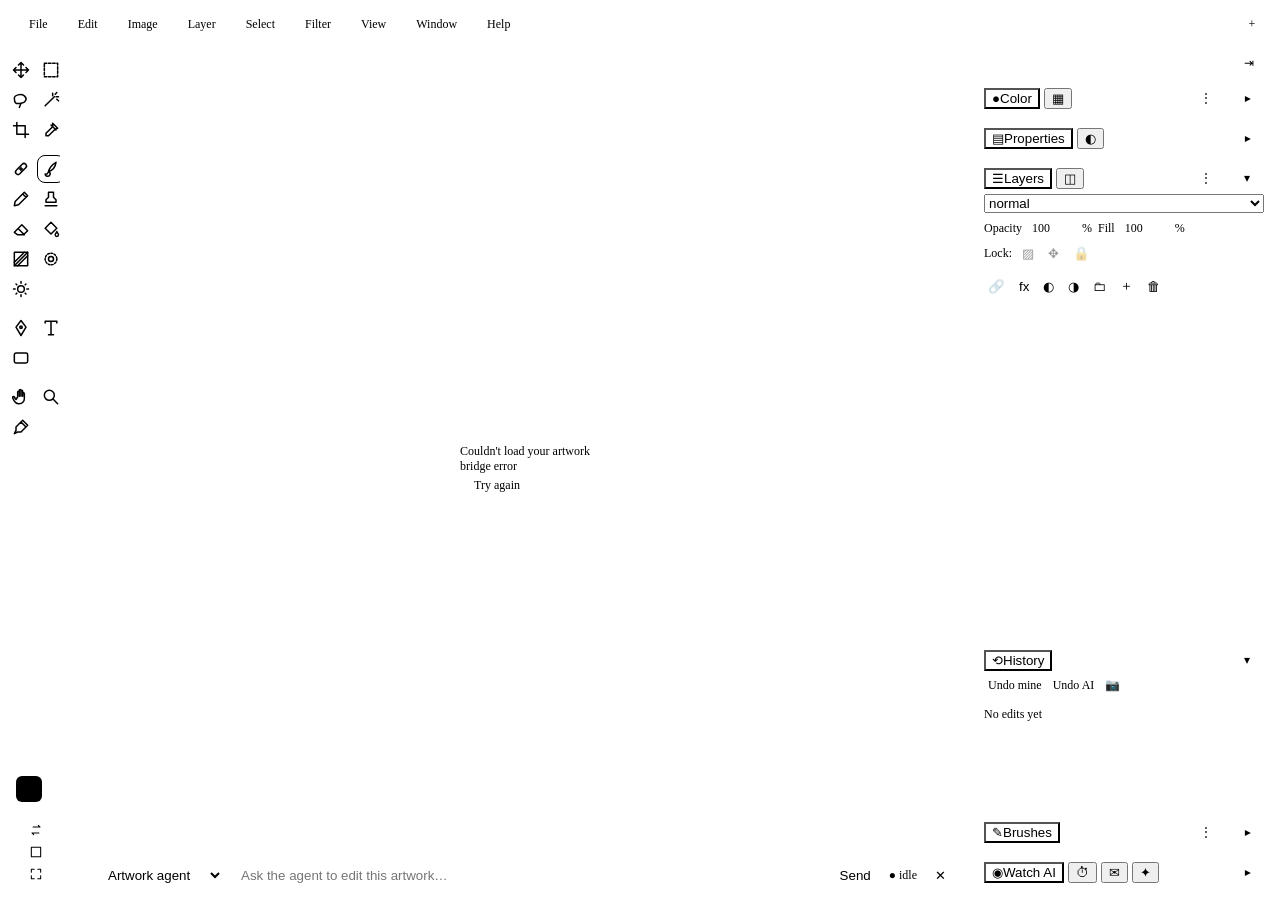
==== commit 59465431: "1.0.4: Ctrl+Z undoes the newest edit (AI included), Ctrl+Y redo without flip-flop, History is its ow" ====
--- a/ui/index.html
+++ b/ui/index.html
@@ -64,14 +64,21 @@
       <section class="studio__pgroup" data-dock-group="layers">
         <nav class="studio__tabs" role="tablist" aria-label="Layers">
           <button class="dk-pill" role="tab" data-tab="layers" title="Layers"><span class="ic">☰</span><span class="lb">Layers</span></button>
-          <button class="dk-pill" role="tab" data-tab="history" title="History"><span class="ic">⟲</span><span class="lb">History</span></button>
           <button class="dk-pill" role="tab" data-tab="navigator" title="Navigator"><span class="ic">◫</span><span class="lb">Navigator</span></button>
           <button class="dk-btn studio__gmenu" data-group-menu="layers" title="Panel menu" aria-label="Layers panel menu">⋮</button>
           <button class="dk-btn studio__gtoggle" data-group-toggle title="Collapse group" aria-label="Collapse Layers group">▾</button>
         </nav>
         <div class="studio__pbody" data-tab-body="layers"><section data-panel="layers"></section></div>
-        <div class="studio__pbody" data-tab-body="history" hidden><section data-panel="history"></section></div>
         <div class="studio__pbody" data-tab-body="navigator" hidden><section data-panel="navigator"></section></div>
+      </section>
+
+      <div class="studio__gsplit" data-group-split role="separator" aria-orientation="horizontal" aria-label="Resize groups"></div>
+      <section class="studio__pgroup" data-dock-group="history">
+        <nav class="studio__tabs" role="tablist" aria-label="History">
+          <button class="dk-pill" role="tab" data-tab="history" title="History"><span class="ic">⟲</span><span class="lb">History</span></button>
+          <button class="dk-btn studio__gtoggle" data-group-toggle title="Collapse group" aria-label="Collapse History group">▾</button>
+        </nav>
+        <div class="studio__pbody" data-tab-body="history"><section data-panel="history"></section></div>
       </section>
 
       <div class="studio__gsplit" data-group-split role="separator" aria-orientation="horizontal" aria-label="Resize groups"></div>
@@ -104,8 +111,6 @@
     </aside>
   </main>
 
-  <footer class="studio__status" data-status role="status" aria-live="polite"></footer>
-
   <script type="module" src="js/app.js"></script>
 </body>
 </html>
--- a/ui/css/studio.css
+++ b/ui/css/studio.css
@@ -21,9 +21,6 @@
 .studio__doctab-dot { width: 6px; height: 6px; border-radius: 50%; background: var(--accent); }
 .studio__doctab-close { padding: 0 4px; border-radius: 4px; color: var(--muted); }
 .studio__doctab-close:hover { background: var(--bg); color: var(--fg); }
-
-/* status bar */
-.studio__status { flex: none; display: flex; align-items: center; height: 22px; padding: 0 12px; color: var(--muted); font-size: 11px; background: var(--card); border: 1px solid var(--border); border-radius: 999px; }
 
 /* body: floating side cards around a frameless stage */
 .studio__body { flex: 1; min-height: 0; display: flex; gap: 8px; }
@@ -59,8 +56,9 @@
 .studio__dock.is-collapsed .studio__gtoggle, .studio__dock.is-collapsed .studio__resize { display: none; }
 .studio__dock.is-collapsed .studio__tabs { flex-direction: column; }
 .studio__dock.is-collapsed [data-tab][aria-selected="false"] { opacity: 0.6; }
-.studio__stage { position: relative; flex: 1; min-width: 0; min-height: 0; }
-.studio__canvas { position: absolute; inset: 0; display: flex; flex-direction: column; }
+/* stage: the canvas fills what the AI bar leaves, so art never scrolls under the bar */
+.studio__stage { position: relative; flex: 1; min-width: 0; min-height: 0; display: flex; flex-direction: column; gap: 8px; }
+.studio__canvas { position: relative; flex: 1; min-height: 0; display: flex; flex-direction: column; overflow: hidden; border-radius: 8px; }
 /* one row per group header: tabs left, menu and collapse at the right edge; inactive tabs show only their icon */
 .studio__tabs { display: flex; gap: 4px; flex-wrap: nowrap; min-width: 0; overflow: hidden; }
 .studio__tabs [data-tab] { flex: none; white-space: nowrap; }
--- a/ui/css/ai.css
+++ b/ui/css/ai.css
@@ -1,7 +1,7 @@
 .ai-bar {
-  position: absolute; left: 0; right: 0; bottom: 0; z-index: 30;
-  display: flex; align-items: center; gap: 8px; padding: 6px 10px;
-  background: var(--card); color: var(--fg); border-top: 1px solid var(--border);
+  flex: none; z-index: 30;
+  display: flex; align-items: center; gap: 8px; padding: 4px 8px;
+  background: var(--card); color: var(--fg); border: 1px solid var(--border); border-radius: 8px;
 }
 .ai-bar[hidden], .ai-pill[hidden], .ai-bar-stop[hidden] { display: none; }
 .ai-bar-agent, .ai-bar-prompt, .ai-bar-send, .ai-bar-stop, .ai-bar-close {
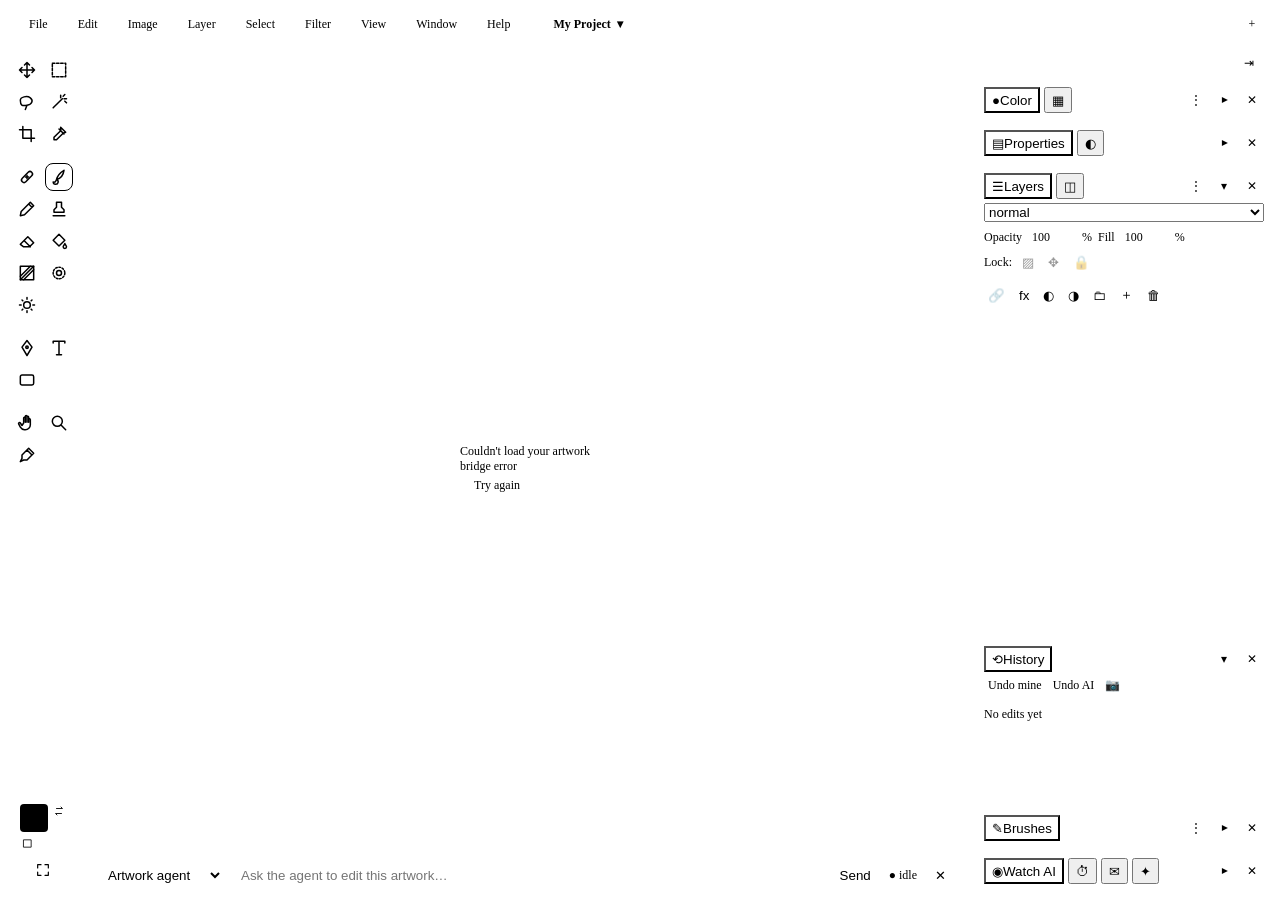
==== commit 96c9c8b8: "1.0.8: Projects > Canvases (project switcher, new/rename/delete project, move canvas, canvases land " ====
--- a/ui/index.html
+++ b/ui/index.html
@@ -14,7 +14,8 @@
 <body class="dk-page studio">
   <header class="studio__bar">
     <nav data-panel="menu" class="studio__menu" aria-label="Menu"></nav>
-    <div class="studio__doctabs" data-doc-tabs role="tablist" aria-label="Open artwork"></div>
+    <button class="studio__project" data-project-menu title="Project: switch, create, rename or delete" aria-haspopup="menu"><span data-project-name>Project</span><span aria-hidden="true">▾</span></button>
+    <div class="studio__doctabs" data-doc-tabs role="tablist" aria-label="Canvases in this project"></div>
     <button class="studio__newtab" data-act="new" title="New artwork (Ctrl+N)" aria-label="New artwork">+</button>
   </header>
 
--- a/ui/css/studio.css
+++ b/ui/css/studio.css
@@ -1,6 +1,8 @@
 /* Art Studio shell. Layout ported from the coloring workspace scss; colors only through Ducky variables. */
 .studio { display: flex; flex-direction: column; height: 100vh; margin: 0; gap: 8px; padding: 8px; box-sizing: border-box; overflow: hidden; user-select: none; font-family: var(--font-ui); font-size: 12px; color: var(--fg); background: var(--bg); }
 .studio *, .studio *::before, .studio *::after { box-sizing: border-box; }
+html { overflow: hidden; } /* the studio fills the panel; nothing scrolls the page itself */
+.studio [hidden] { display: none !important; } /* kit button / pill styles must not bring hidden controls back */
 .studio :focus-visible { outline: 2px solid var(--accent); outline-offset: 2px; }
 /* The canvas takes focus for shortcuts; never draw a focus ring around the whole artwork area. */
 .studio [data-panel="canvas"]:focus, .studio [data-panel="canvas"] :focus,
@@ -10,6 +12,11 @@
 .studio__bar { display: flex; align-items: center; gap: 8px; flex-wrap: nowrap; flex: none; height: 32px; padding: 0 8px; background: var(--card); border-bottom: 1px solid var(--border); border-radius: 8px; overflow: hidden; }
 .studio__menu { display: flex; align-items: center; gap: 8px; flex: none; }
 
+/* project switcher: the canvases' tabs to its right belong to this project */
+.studio__project { flex: none; display: inline-flex; align-items: center; gap: 6px; height: 24px; max-width: 180px; padding: 0 10px;
+  background: var(--bg); color: var(--fg); border: 1px solid var(--border); border-radius: 6px; cursor: pointer; font: inherit; font-weight: 600; }
+.studio__project > span:first-child { overflow: hidden; text-overflow: ellipsis; white-space: nowrap; }
+.studio__project:hover, .studio__project[aria-expanded="true"] { border-color: var(--accent); }
 /* document tabs share the bar: compact pills that scroll sideways, + (New) at the right */
 .studio__doctabs { flex: 1; min-width: 0; display: flex; gap: 4px; overflow-x: auto; overflow-y: hidden; scrollbar-width: none; }
 .studio__doctabs::-webkit-scrollbar { display: none; }
@@ -49,13 +56,30 @@
 .studio__pgroup.is-collapsed .studio__pbody { display: none; }
 .studio__tabs { flex: none; align-items: center; }
 .studio__dock.is-collapsed .studio__pgroup { flex: none; }
-.studio__gmenu, .studio__gtoggle { padding: 0 6px; margin-left: auto; }
+/* group header: tabs left; menu / collapse / close are equal 24 px icon buttons pinned right, same on every row */
+.studio .studio__tabs [data-tab] { height: 26px; }
+.studio .studio__tabs .studio__gmenu, .studio .studio__tabs .studio__gtoggle, .studio .studio__tabs .studio__gclose {
+  width: 24px; height: 24px; min-width: 24px; padding: 0; display: inline-flex; align-items: center; justify-content: center;
+  background: none; border: 0; border-radius: 6px; color: var(--muted); font-size: 12px; line-height: 1; cursor: pointer; }
+.studio .studio__tabs .studio__gmenu:hover, .studio .studio__tabs .studio__gtoggle:hover, .studio .studio__tabs .studio__gclose:hover { background: var(--bg); color: var(--fg); }
+.studio__gmenu, .studio__gtoggle { margin-left: auto; }
 .studio__gmenu + .studio__gtoggle { margin-left: 0; }
+.studio__pgroup[hidden], .studio__pgroup[hidden] + .studio__gsplit { display: none; }
 .studio__pgroup.is-collapsed .studio__gtoggle { transform: rotate(-90deg); }
 .studio__dock.is-collapsed .lb, .studio__dock.is-collapsed .studio__gmenu,
-.studio__dock.is-collapsed .studio__gtoggle, .studio__dock.is-collapsed .studio__resize { display: none; }
+.studio__dock.is-collapsed .studio__gtoggle, .studio__dock.is-collapsed .studio__gclose, .studio__dock.is-collapsed .studio__resize { display: none; }
 .studio__dock.is-collapsed .studio__tabs { flex-direction: column; }
-.studio__dock.is-collapsed [data-tab][aria-selected="false"] { opacity: 0.6; }
+/* collapsed strip: bare icons like Photoshop's panel icons, no pill backgrounds; the open one is accent-colored */
+.studio__dock.is-collapsed { gap: 2px; padding: 4px 2px; }
+.studio__dock.is-collapsed .studio__tabs { gap: 2px; align-items: center; }
+.studio__dock.is-collapsed .studio__pgroup:not(:first-of-type) { border-top: 1px solid var(--border); border-radius: 0; padding-top: 4px; }
+.studio .studio__dock.is-collapsed [data-tab], .studio .studio__dock.is-collapsed .studio__dock-toggle {
+  width: 28px; height: 28px; min-width: 28px; padding: 0; display: inline-flex; align-items: center; justify-content: center;
+  background: none; border: 0; box-shadow: none; border-radius: 6px; color: var(--muted); }
+.studio .studio__dock.is-collapsed [data-tab]:hover, .studio .studio__dock.is-collapsed .studio__dock-toggle:hover { color: var(--fg); background: none; }
+.studio .studio__dock.is-collapsed [data-tab][aria-selected="true"] { color: var(--accent); background: none; }
+.studio__dock.is-collapsed .studio__dock-toggle { align-self: center; }
+.studio__dock.is-collapsed .studio__pgroup, .studio__dock.is-collapsed .studio__pgroup[data-dock-group] { min-height: 0; flex: none; }
 /* stage: the canvas fills what the AI bar leaves, so art never scrolls under the bar */
 .studio__stage { position: relative; flex: 1; min-width: 0; min-height: 0; display: flex; flex-direction: column; gap: 8px; }
 .studio__canvas { position: relative; flex: 1; min-height: 0; display: flex; flex-direction: column; overflow: hidden; border-radius: 8px; }
@@ -63,7 +87,7 @@
 .studio__tabs { display: flex; gap: 4px; flex-wrap: nowrap; min-width: 0; overflow: hidden; }
 .studio__tabs [data-tab] { flex: none; white-space: nowrap; }
 .studio__tabs [data-tab][aria-selected="false"] .lb { display: none; }
-.studio__tabs .studio__gmenu, .studio__tabs .studio__gtoggle { flex: none; }
+.studio__tabs .studio__gmenu, .studio__tabs .studio__gtoggle, .studio__tabs .studio__gclose { flex: none; }
 .studio__pbody[hidden], .studio__state[hidden] { display: none; }
 .studio__state { position: absolute; inset: 0; z-index: 300; display: flex; align-items: center; justify-content: center; background: var(--bg); }
 .studio [data-tab][aria-selected="true"] { background: var(--accent); color: var(--bg); }
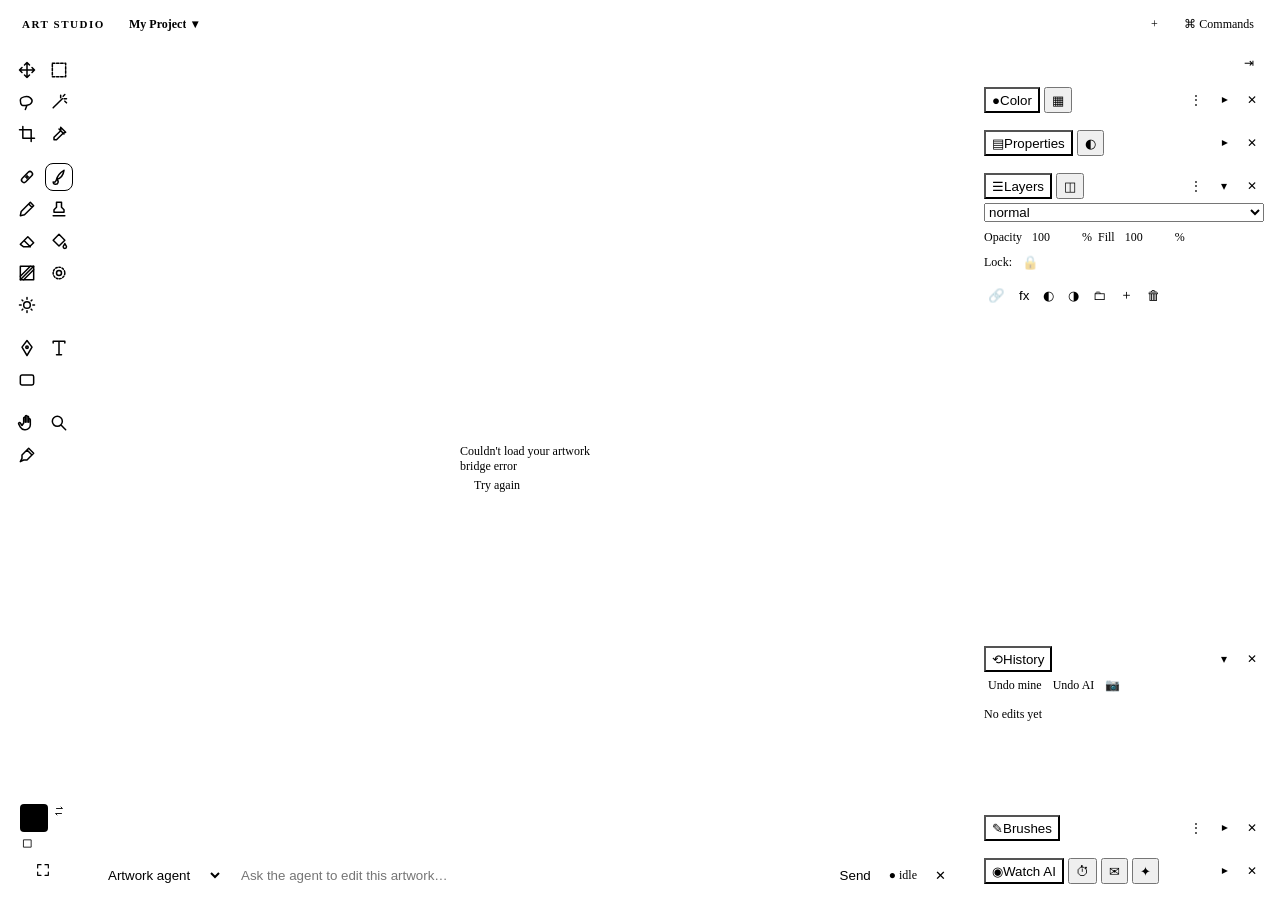
==== commit 0501dcea: "1.0.14: lean Forge-style top bar - no dropdown menus; Commands palette (Ctrl+K) holds every command;" ====
--- a/ui/index.html
+++ b/ui/index.html
@@ -17,6 +17,7 @@
     <button class="studio__project" data-project-menu title="Project: switch, create, rename or delete" aria-haspopup="menu"><span data-project-name>Project</span><span aria-hidden="true">▾</span></button>
     <div class="studio__doctabs" data-doc-tabs role="tablist" aria-label="Canvases in this project"></div>
     <button class="studio__newtab" data-act="new" title="New artwork (Ctrl+N)" aria-label="New artwork">+</button>
+    <button class="studio__cmd" data-act="palette" title="All commands and settings (Ctrl+K)" aria-label="All commands and settings">⌘ Commands</button>
   </header>
 
   <main class="studio__body">
--- a/ui/css/studio.css
+++ b/ui/css/studio.css
@@ -17,6 +17,8 @@
   background: var(--bg); color: var(--fg); border: 1px solid var(--border); border-radius: 6px; cursor: pointer; font: inherit; font-weight: 600; }
 .studio__project > span:first-child { overflow: hidden; text-overflow: ellipsis; white-space: nowrap; }
 .studio__project:hover, .studio__project[aria-expanded="true"] { border-color: var(--accent); }
+.studio__cmd { flex: none; height: 24px; padding: 0 10px; background: none; color: var(--muted); border: 1px solid var(--border); border-radius: 6px; cursor: pointer; font: inherit; }
+.studio__cmd:hover { color: var(--fg); border-color: var(--accent); }
 /* document tabs share the bar: compact pills that scroll sideways, + (New) at the right */
 .studio__doctabs { flex: 1; min-width: 0; display: flex; gap: 4px; overflow-x: auto; overflow-y: hidden; scrollbar-width: none; }
 .studio__doctabs::-webkit-scrollbar { display: none; }
--- a/ui/css/ai.css
+++ b/ui/css/ai.css
@@ -1,19 +1,47 @@
+/* AI bar: a card under the canvas. Top: pull-up chat (one status line, expands into the agent's conversation). Bottom: prompt row. */
 .ai-bar {
-  flex: none; z-index: 30;
-  display: flex; align-items: center; gap: 8px; padding: 4px 8px;
+  flex: none; z-index: 30; display: flex; flex-direction: column; gap: 0; padding: 4px 8px;
   background: var(--card); color: var(--fg); border: 1px solid var(--border); border-radius: 8px;
 }
-.ai-bar[hidden], .ai-pill[hidden], .ai-bar-stop[hidden] { display: none; }
-.ai-bar-agent, .ai-bar-prompt, .ai-bar-send, .ai-bar-stop, .ai-bar-close {
+.ai-bar-row { display: flex; align-items: center; gap: 8px; }
+.ai-bar[hidden], .ai-pill[hidden], .ai-bar-stop[hidden], .ai-chat[hidden], .ai-chat-thread[hidden] { display: none; }
+.ai-bar-agent, .ai-bar-prompt, .ai-bar-send, .ai-bar-close {
   padding: 4px 10px; border-radius: 6px; background: var(--bg); color: var(--fg); border: 1px solid var(--border);
 }
 .ai-bar-prompt { flex: 1; min-width: 0; }
 .ai-bar-send { cursor: pointer; background: var(--purple); color: var(--bg); }
 .ai-bar-send:disabled { opacity: 0.5; cursor: default; }
-.ai-bar-stop, .ai-bar-close { cursor: pointer; }
-.ai-bar-stop:hover, .ai-bar-close:hover { border-color: var(--purple); }
+.ai-bar-close { cursor: pointer; }
+.ai-bar-close:hover { border-color: var(--purple); }
 .ai-bar-status { color: var(--muted); white-space: nowrap; }
 .ai-bar-status[data-state="working"] { color: var(--purple); }
+
+/* pull-up chat */
+.ai-chat { display: flex; flex-direction: column; margin: 0 0 4px; border-bottom: 1px solid var(--border); }
+.ai-chat-head { display: flex; align-items: center; gap: 8px; min-height: 28px; font-size: 12px; }
+.ai-dot { flex: none; width: 8px; height: 8px; border-radius: 50%; background: var(--muted); }
+.ai-dot[data-state="working"] { background: var(--purple); animation: ai-pulse 1.2s ease-in-out infinite; }
+@keyframes ai-pulse { 50% { opacity: 0.35; } }
+.ai-chat-line { flex: 1; min-width: 0; overflow: hidden; text-overflow: ellipsis; white-space: nowrap; cursor: pointer; }
+.ai-chat-time { flex: none; color: var(--muted); font-variant-numeric: tabular-nums; }
+.ai-ico {
+  flex: none; width: 24px; height: 24px; padding: 0; display: inline-flex; align-items: center; justify-content: center;
+  background: none; border: 0; border-radius: 6px; color: var(--muted); cursor: pointer; font-size: 12px;
+}
+.ai-ico:hover { color: var(--fg); background: var(--bg); }
+.ai-ico.ai-bar-stop:hover { color: var(--red); }
+.ai-chat-thread { display: flex; flex-direction: column; gap: 6px; max-height: 260px; overflow-y: auto; padding: 6px 2px 8px;
+  scrollbar-width: thin; scrollbar-color: var(--border) transparent; }
+.ai-msg { max-width: 85%; padding: 6px 10px; border-radius: 10px; white-space: pre-wrap; line-height: 1.4; font-size: 12px; overflow-wrap: anywhere; }
+.ai-msg--user { align-self: flex-end; background: var(--purple); color: var(--bg); border-bottom-right-radius: 3px; }
+.ai-msg--agent { align-self: flex-start; background: var(--bg); border: 1px solid var(--border); border-bottom-left-radius: 3px; white-space: normal; }
+.ai-msg--agent code { padding: 0 4px; border-radius: 4px; background: var(--card); font-size: 11px; }
+.ai-md-h { margin: 6px 0 2px; font-weight: 700; }
+.ai-md-li { padding-left: 14px; position: relative; }
+.ai-md-li::before { content: "•"; position: absolute; left: 3px; color: var(--purple); }
+.ai-md-note { margin: 4px 0; padding: 4px 8px; border-left: 3px solid var(--purple); border-radius: 4px; background: var(--card); }
+.ai-md-gap { height: 6px; }
+
 .ai-pill {
   position: absolute; right: 12px; bottom: 12px; z-index: 30; cursor: pointer;
   padding: 4px 12px; border-radius: 999px; background: var(--card); color: var(--fg); border: 1px solid var(--border);
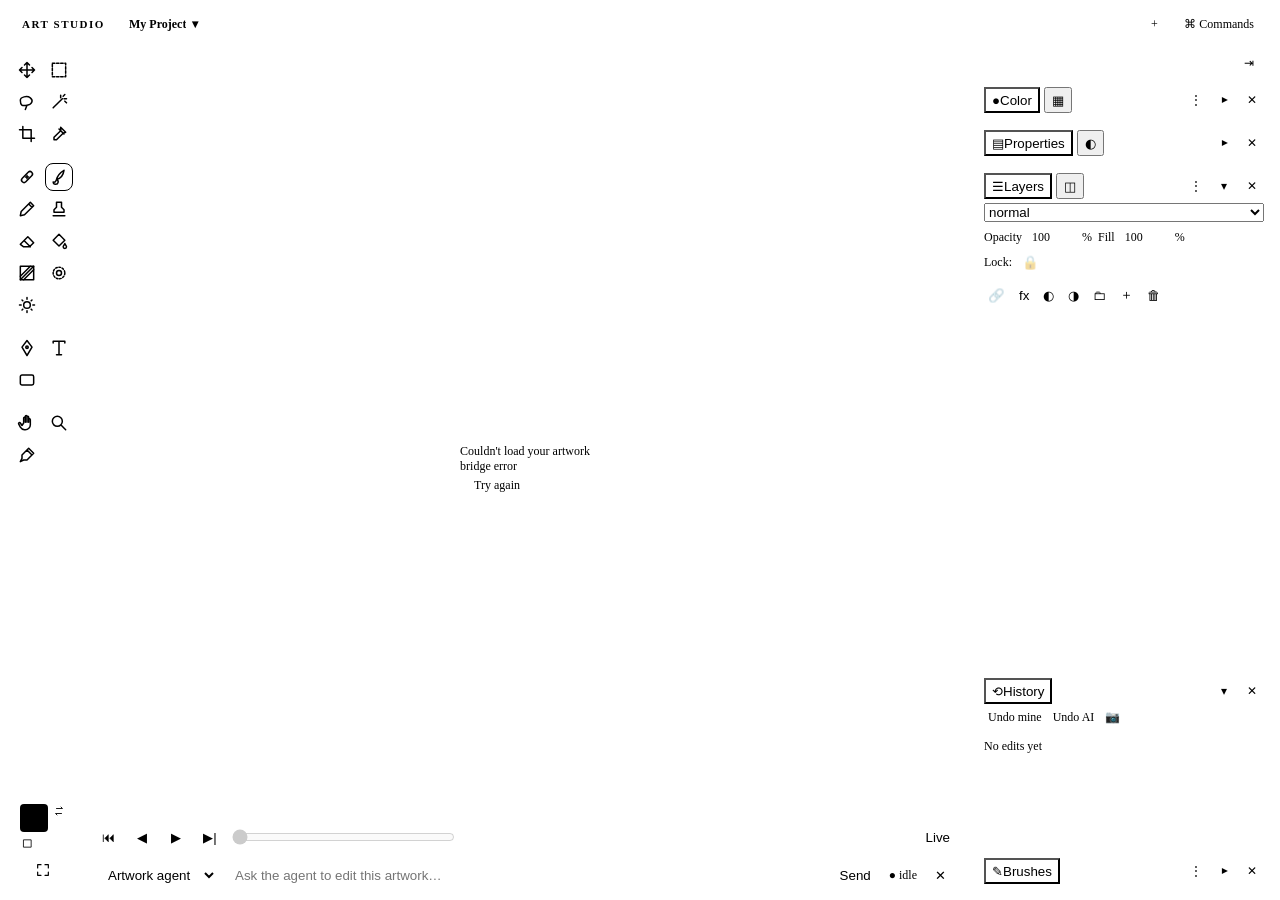
==== commit 23febbba: "1.0.15: replay slider, AI draws live on the canvas, transparency grid, right dock Replay scrubs, ste" ====
--- a/ui/index.html
+++ b/ui/index.html
@@ -9,7 +9,6 @@
   <link rel="stylesheet" href="css/ai.css">
   <link rel="stylesheet" href="css/chat.css">
   <link rel="stylesheet" href="css/feedback.css">
-  <link rel="stylesheet" href="panels/versions.css">
 </head>
 <body class="dk-page studio">
   <header class="studio__bar">
@@ -92,24 +91,6 @@
         </nav>
         <div class="studio__pbody" data-tab-body="brushes"><section data-panel="brushes"></section></div>
       </section>
-
-      <div class="studio__gsplit" data-group-split role="separator" aria-orientation="horizontal" aria-label="Resize groups"></div>
-      <section class="studio__pgroup" data-dock-group="team">
-        <nav class="studio__tabs" role="tablist" aria-label="Team">
-          <button class="dk-pill" role="tab" data-tab="watchai" title="Watch AI"><span class="ic">◉</span><span class="lb">Watch AI</span></button>
-          <button class="dk-pill" role="tab" data-tab="versions" title="Versions"><span class="ic">⏱</span><span class="lb">Versions</span></button>
-          <button class="dk-pill" role="tab" data-tab="feedback" title="Feedback"><span class="ic">✉</span><span class="lb">Feedback</span></button>
-          <button class="dk-pill" role="tab" data-tab="chat" title="Chat"><span class="ic">✦</span><span class="lb">Chat</span></button>
-          <button class="dk-btn studio__gtoggle" data-group-toggle title="Collapse group" aria-label="Collapse Team group">▾</button>
-        </nav>
-        <div class="studio__pbody" data-tab-body="watchai">
-          <section data-panel="watch" aria-label="Watch AI"></section>
-          <section data-panel="live"></section>
-        </div>
-        <div class="studio__pbody" data-tab-body="versions" hidden><section data-panel="versions"></section></div>
-        <div class="studio__pbody" data-tab-body="feedback" hidden><section data-panel="feedback"></section></div>
-        <div class="studio__pbody" data-tab-body="chat" hidden><section data-panel="chat"></section></div>
-      </section>
     </aside>
   </main>
 
--- a/ui/css/studio.css
+++ b/ui/css/studio.css
@@ -154,3 +154,5 @@
 .ps-toast--ok { border-color: var(--green); }
 
 @media (max-width: 768px) { .studio__dock { display: none; } }
+/* side dock next to a chat: just the canvas, the replay bar and the AI bar, to watch the AI draw */
+@media (max-width: 560px) { .studio__tools { display: none; } }
